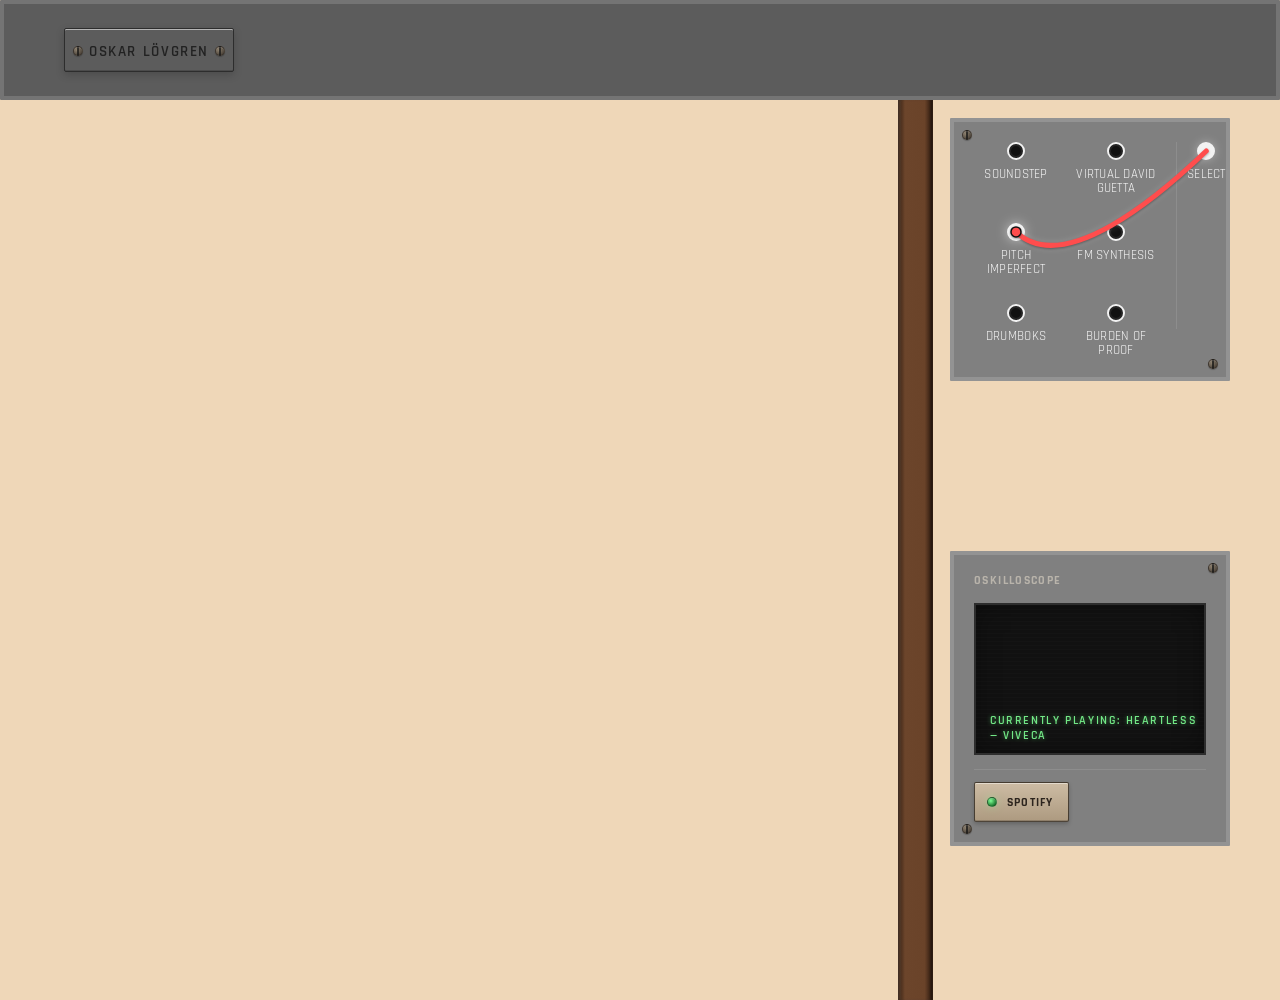
==== index.html @ c5f01907 "Initial website upload" ====
<!DOCTYPE html>
<html lang="en">
<head>
    <meta charset="UTF-8">
    <meta name="viewport" content="width=device-width, initial-scale=1.0">
    <title>New Website</title>
    <link rel="stylesheet" href="styles.css">
</head>


<body class="projects">


<nav class="navbar">
    <div class="navbar__container">
        <a id="navbar__logo" >Oskar Lövgren</a>


    </div>

    
</nav>

<div class="page page--projects">
    <div class="projects-panel">

        <div class="project-patchbay" data-active-project="pitch-imperfect">
            

            <div class="project-source">
                <div class="project-source__hole" id="project-source-hole"></div>
                <span class="project-source__label">Select</span>
            </div>

            <div class="project-jacks">

                <div class="project-jack" data-project="sound-step">
                    <div class="hole"></div>
                    <span class="project-jack__label">SoundStep</span>
                </div>

                <div class="project-jack" data-project="david-guetta">
                    <div class="hole"></div>
                    <span class="project-jack__label">Virtual David Guetta</span>
                </div>


                <div class="project-jack" data-project="pitch-imperfect">
                    <div class="hole"></div>
                    <span class="project-jack__label">Pitch Imperfect</span>
                </div>

                <div class="project-jack" data-project="fm-synthesis">
                    <div class="hole"></div>
                    <span class="project-jack__label">FM Synthesis</span>
                </div>

                <div class="project-jack" data-project="drumboks">
                    <div class="hole"></div>
                    <span class="project-jack__label">DRUMBOKS</span>
                </div>

                <div class="project-jack" data-project="burden-of-proof">
                    <div class="hole"></div>
                    <span class="project-jack__label">Burden of Proof</span>
                </div>


            </div>


            <svg id="project-cable-layer" class="project-cable-layer"></svg>
        </div>

        <aside class="scope-panel">
            <div class="scope-panel__label">Oskilloscope</div>
            <div class="scope-screen">
                <canvas id="scope-canvas" width="520" height="320"></canvas>
                <div class="scope-readout">
                    CURRENTLY PLAYING: HEARTLESS — VIVECA
                </div>
            </div>
            <div class="scope-controls">

            <a
                href="https://open.spotify.com/artist/2uYfZgbgpBFnJMlNnHCdLe?si=jZtJ1rQcSK-JJG_fZy48-Q"
                class="scope-switch"
                target="_blank"
                rel="noreferrer"
            >
                <span class="scope-switch__lamp"></span>
                <span class="scope-switch__text">Spotify</span>
            </a>
        </div>
        </aside>

        

        <div class="project-display" id="project-display">
            <div class="project-display__media" id="project-media"></div>

            <div class="project-display__text">
                <div class="project-display__eyebrow">ACTIVE MODULE</div>
                <div class="project__head" id="project-title"></div>
                <div class="project__head2" id="project-subtitle"></div>
                <h3 id="project-date"></h3>
                <h4 id="project-collab"></h4>
                <p id="project-description"></p>
                <div id="project-extra"></div>
            </div>
        </div>


        <div class="projects-divider" aria-hidden="true"></div>

    </div>
</div>
    

    <script src="app.js"></script>
</body>
</html>
---- styles.css ----
@import url('https://fonts.googleapis.com/css2?family=Roboto:ital,wdth,wght@0,75..100,100..900;1,75..100,100..900&display=swap');
@import url('https://fonts.googleapis.com/css2?family=Roboto:wght@300;400;500&family=Rajdhani:wght@400;500;600&display=swap');

/* =========================================================
   BASE
========================================================= */

* {
    box-sizing: border-box;
    margin: 0;
    padding: 0;
    font-family: 'Roboto', sans-serif;
    overscroll-behavior: none;
}

body,
.projects {
    margin: 0;
    padding: 0;
    min-height: 100vh;
    width: 100%;
    background: #efd7b8;
    background-size: cover;
    overflow-x: hidden;
    overflow-y: auto;
}

.fa-gem {
    margin-right: 0.5rem;
}

/* =========================================================
   SHARED TYPE / PAGE
========================================================= */

#navbar__logo,
.jack__label,
.music-link,
.project-source__label,
.project-jack__label,
.project-display__eyebrow,
.project__head,
.project__head2,
.project-display__text h3,
.home-kicker,
.home-title,
.status-screen__label,
.status-key,
.status-value,
.about-copy h1,
.about-copy h2,
.scope-panel__label,
.scope-readout,
.scope-controls__label,
.scope-switch__text {
    font-family: 'Rajdhani', sans-serif;
    text-transform: uppercase;
    letter-spacing: 0.06em;
}

.page {
    position: relative;
    min-height: 100vh;
    width: 100vw;
    will-change: transform;
    transition: transform 0.5s ease-in-out;
}

.page.enter-from-left {
    transform: translateX(-100vw);
}

.page.enter-from-right {
    transform: translateX(100vw);
}

.page.enter-active {
    transform: translateX(0);
}

.page.exit-to-left {
    transform: translateX(-100vw);
}

.page.exit-to-right {
    transform: translateX(100vw);
}

/* =========================================================
   SHARED HARDWARE PANEL DETAILS
========================================================= */

.status-screen,
.scope-panel,
.project-display,
.project-patchbay,
.patchbay,
.navbar__container {
    background: grey;
    border: 4px solid rgba(255,255,255,0.15);
    border-radius: 1px;
}

.status-screen::before,
.status-screen::after,
.scope-panel::before,
.scope-panel::after,
.project-display::before,
.project-display::after,
.project-patchbay::before,
.project-patchbay::after,
.patchbay::before,
.patchbay::after,
#navbar__logo::before,
#navbar__logo::after {
    content: "";
    position: absolute;
    width: 8px;
    height: 8px;
    border-radius: 50%;
    background:
        linear-gradient(90deg, transparent 42%, rgba(20,20,20,0.75) 42%, rgba(20,20,20,0.75) 58%, transparent 58%),
        radial-gradient(circle at 35% 35%, #8e826f, #4f463c 72%);
    border: 1px solid rgba(30,24,18,0.45);
    box-shadow:
        inset 0 1px 1px rgba(255,255,255,0.18),
        0 1px 1px rgba(0,0,0,0.25);
}

/* =========================================================
   MAIN / HOME
========================================================= */

.main {
    width: 100%;
    display: flex;
    justify-content: center;
}

.main__home {
    display: grid;
    grid-template-columns: 1.2fr 0.9fr;
    align-items: center;
    gap: 40px;
    margin: 0 auto;
    height: calc(100vh - 100px);
    width: 100%;
    max-width: 1300px;
    padding: 140px 50px 40px 50px;
    color: #f1e7d5;
}

.home-copy {
    max-width: 620px;
}

.home-kicker {
    margin-bottom: 0.8rem;
    font-size: 0.82rem;
    line-height: 1;
    font-weight: 600;
    letter-spacing: 0.12em;
    color: rgba(241,231,213,0.62);
}

.home-title {
    max-width: 11ch;
    font-size: 4.2rem;
    line-height: 0.95;
    font-weight: 600;
    letter-spacing: 0.01em;
    color: #f1e7d5;
}

.home-text {
    margin-top: 1.25rem;
    max-width: 52ch;
    font-size: 1rem;
    line-height: 1.7;
    color: rgba(241,231,213,0.88);
}

/* =========================================================
   STATUS SCREEN
========================================================= */

.status-screen {
    position: relative;
    padding: 20px;
}

.status-screen::before {
    top: 8px;
    right: 8px;
}

.status-screen::after {
    bottom: 8px;
    left: 8px;
}

.status-screen__label {
    margin-bottom: 1rem;
    font-size: 0.72rem;
    line-height: 1;
    font-weight: 700;
    letter-spacing: 0.12em;
    color: rgba(241,231,213,0.5);
}

.status-screen__display {
    position: relative;
    overflow: hidden;
    background: rgba(17,17,17,0.88);
    border: 2px solid rgba(255,255,255,0.12);
    padding: 14px 16px 12px 16px;
}

.status-screen__display::before {
    content: "";
    position: absolute;
    inset: 0;
    pointer-events: none;
    background: repeating-linear-gradient(
        to bottom,
        rgba(255,255,255,0.045) 0px,
        rgba(255,255,255,0.045) 1px,
        transparent 1px,
        transparent 4px
    );
    opacity: 0.35;
}

.status-screen__display::after {
    content: "";
    position: absolute;
    left: 0;
    right: 0;
    top: -30%;
    height: 30%;
    pointer-events: none;
    background: linear-gradient(
        to bottom,
        rgba(125,255,147,0) 0%,
        rgba(125,255,147,0.06) 45%,
        rgba(255,255,255,0.11) 50%,
        rgba(125,255,147,0.06) 55%,
        rgba(125,255,147,0) 100%
    );
    animation: statusScan 4.2s linear infinite;
    mix-blend-mode: screen;
}

.status-row {
    display: grid;
    grid-template-columns: 105px 1fr;
    gap: 14px;
    padding: 0.72rem 0;
    border-bottom: 1px solid rgba(255,255,255,0.08);
}

.status-row:last-child {
    border-bottom: none;
}

.status-key {
    font-size: 0.76rem;
    font-weight: 600;
    letter-spacing: 0.1em;
    color: rgba(241,231,213,0.45);
}

.status-value {
    font-size: 0.92rem;
    font-weight: 500;
    letter-spacing: 0.05em;
    color: rgba(241,231,213,0.9);
}

.status-value--live {
    position: relative;
    padding-left: 16px;
}

.status-value--live::before {
    content: "";
    position: absolute;
    left: 0;
    top: 50%;
    transform: translateY(-50%);
    width: 8px;
    height: 8px;
    border-radius: 50%;
    background: #7dff93;
    box-shadow: 0 0 8px rgba(125,255,147,0.5);
}

@keyframes statusScan {
    from { transform: translateY(-140%); }
    to { transform: translateY(520%); }
}

/* =========================================================
   ABOUT / SCOPE
========================================================= */

.about-layout {
    align-items: center;
    gap: 40px;
}

.about-copy h1 {
    margin-bottom: 0.8rem;
    font-size: 0.82rem;
    line-height: 1;
    font-weight: 700;
    letter-spacing: 0.12em;
    color: rgba(241,231,213,0.5);
}

.about-copy h2 {
    margin-bottom: 1.2rem;
    font-size: 3.6rem;
    line-height: 0.95;
    font-weight: 600;
    letter-spacing: 0.01em;
    color: #f1e7d5;
}

.about-copy p {
    max-width: 54ch;
    margin-bottom: 1rem;
    font-size: 1rem;
    line-height: 1.7;
    color: rgba(241,231,213,0.88);
}

.scope-panel {
    position: relative;
    width: 100%;
    max-width: 560px;
    padding: 20px;
}

.scope-panel::before {
    top: 8px;
    right: 8px;
}

.scope-panel::after {
    bottom: 8px;
    left: 8px;
}

.scope-panel__label {
    margin-bottom: 1rem;
    font-size: 0.72rem;
    line-height: 1;
    font-weight: 700;
    letter-spacing: 0.12em;
    color: rgba(241,231,213,0.5);
}

.scope-screen {
    position: relative;
    overflow: hidden;
    background: #111;
    border: 2px solid rgba(255,255,255,0.12);
    padding: 10px;
    box-shadow: inset 0 0 24px rgba(0,0,0,0.35);
}

.scope-screen::before {
    content: "";
    position: absolute;
    inset: 0;
    pointer-events: none;
    background: repeating-linear-gradient(
        to bottom,
        rgba(255,255,255,0.04) 0px,
        rgba(255,255,255,0.04) 1px,
        transparent 1px,
        transparent 4px
    );
    opacity: 0.3;
}

#scope-canvas {
    display: block;
    width: 100%;
    height: auto;
}

.scope-readout {
    position: absolute;
    left: 14px;
    bottom: 10px;
    z-index: 3;
    font-size: 0.72rem;
    font-weight: 600;
    letter-spacing: 0.14em;
    color: #7dff93;
    text-shadow:
        0 0 4px rgba(125,255,147,0.45),
        0 0 10px rgba(125,255,147,0.18);
    opacity: 0.9;
}

.scope-controls {
    margin-top: 14px;
    padding-top: 12px;
    border-top: 1px solid rgba(255,255,255,0.10);
}

.scope-controls__label {
    margin-bottom: 10px;
    font-size: 0.68rem;
    font-weight: 700;
    letter-spacing: 0.12em;
    color: rgba(241,231,213,0.45);
}

.scope-switch {
    display: inline-flex;
    align-items: center;
    gap: 10px;
    min-height: 40px;
    padding: 10px 14px 9px 12px;
    text-decoration: none;
    background: linear-gradient(180deg, #cdbca4 0%, #ad9a80 100%);
    border: 1px solid rgba(35,28,22,0.75);
    border-radius: 2px;
    box-shadow:
        inset 0 1px 0 rgba(255,255,255,0.45),
        inset 0 -1px 0 rgba(0,0,0,0.18),
        0 2px 4px rgba(0,0,0,0.22);
    color: #2c241d;
    transition: transform 0.08s ease, box-shadow 0.08s ease;
}

.scope-switch:hover {
    transform: translateY(1px);
    box-shadow:
        inset 0 1px 0 rgba(255,255,255,0.35),
        inset 0 -1px 0 rgba(0,0,0,0.18),
        0 1px 2px rgba(0,0,0,0.18);
}

.scope-switch__lamp {
    width: 10px;
    height: 10px;
    border-radius: 50%;
    background: radial-gradient(circle at 35% 35%, #7dff93, #1b7a2f 72%);
    border: 1px solid rgba(20,20,20,0.35);
    box-shadow:
        inset 0 1px 1px rgba(255,255,255,0.22),
        0 0 8px rgba(125,255,147,0.35);
}

.scope-switch__text {
    font-size: 0.78rem;
    font-weight: 700;
    letter-spacing: 0.1em;
}

/* =========================================================
   GENERIC CONTENT CONTAINERS
========================================================= */

.main__container {
    display: grid;
    grid-template-columns: 1fr 1fr;
    align-content: center;
    margin: 0 auto;
    width: 100%;
    max-width: 1300px;
    height: 90vh;
    padding: 0 50px;
    background-color: rgba(19,19,19,0);
}

.video__container {
    width: 400px;
    height: 225px;
    margin-bottom: 1rem;
}

.img__container {
    width: 500px;
    height: 275px;
    margin-bottom: 1rem;
}

/* =========================================================
   NAVBAR
========================================================= */

.navbar {
    position: fixed;
    top: 0;
    left: 0;
    width: 100%;
    height: 100px;
    background: transparent;
    display: flex;
    justify-content: center;
    align-items: center;
    z-index: 999;
}

.navbar__container {
    position: relative;
    display: flex;
    justify-content: space-between;
    align-items: center;
    width: 100%;
    max-width: 100%;
    height: 100px;
    margin: 0 auto;
    padding: 0 60px;
    z-index: 2;
    background-color: #5c5c5c;
}

#navbar__logo {
    position: relative;
    display: inline-flex;
    align-items: center;
    justify-content: center;
    min-height: 44px;
    padding: 10px 24px 8px 24px;
    text-decoration: none;
    cursor: pointer;
    font-size: 0.92rem;
    font-weight: 600;
    letter-spacing: 0.11em;
    color: #a5a5a5;
    -webkit-text-fill-color: #222;
    border: 1px solid rgba(20,20,20,0.65);
    border-radius: 2px;
    box-shadow:
        inset 0 1px 0 rgba(255,255,255,0.55),
        inset 0 -1px 0 rgba(0,0,0,0.18),
        0 3px 8px rgba(0,0,0,0.18);
}

#navbar__logo::before {
    left: 8px;
}

#navbar__logo::after {
    right: 8px;
}

.patchbay {
    position: relative;
    z-index: 1;
    display: grid;
    grid-auto-flow: column;
    grid-auto-columns: minmax(64px, auto);
    align-items: start;
    gap: 22px;
    padding: 16px 18px 14px 18px;
}

.patchbay::before {
    top: 8px;
    right: 8px;
}

.patchbay::after {
    bottom: 8px;
    left: 8px;
}

.jack {
    display: flex;
    flex-direction: column;
    align-items: center;
    gap: 8px;
    min-width: 64px;
    user-select: none;
}

.hole {
    position: relative;
    z-index: 3;
    width: 18px;
    height: 18px;
    border-radius: 50%;
    background: #111;
    border: 2px solid #f2f2f2;
    box-shadow: inset 0 0 0 2px rgba(255,255,255,0.08);
    cursor: crosshair;
}

.jack.current .hole {
    background: #f2f2f2;
    box-shadow: 0 0 10px rgba(255,255,255,0.4);
}

.jack.target-hover .hole {
    box-shadow: 0 0 12px rgba(255,255,255,0.75);
}

.jack__label {
    position: relative;
    z-index: 3;
    color: rgba(255,255,255,0.92);
    font-size: 0.82rem;
    line-height: 1.1;
    text-align: center;
    letter-spacing: 0.02em;
    cursor: pointer;
    text-decoration: none;
}

.music-link {
    position: relative;
    z-index: 4;
    display: flex;
    flex-direction: column;
    align-items: center;
    justify-content: center;
    gap: 8px;
    min-width: 64px;
    margin-left: 4px;
    padding-top: 2px;
    padding-left: 18px;
    color: rgba(255,255,255,0.92);
    text-decoration: none;
    font-size: 0.82rem;
    line-height: 1.1;
    letter-spacing: 0.02em;
    border-left: 1px solid rgba(255,255,255,0.1);
}

.music-link__label {
    letter-spacing: 0.06em;
    color: rgba(255,255,255,0.92);
}

.music-link__switch {
    width: 14px;
    height: 14px;
    border-radius: 50%;
    background: radial-gradient(circle at 35% 35%, #5a5a5a, #1f1f1f 72%);
    border: 1px solid rgba(255,255,255,0.14);
    box-shadow:
        inset 0 1px 1px rgba(255,255,255,0.18),
        0 1px 2px rgba(0,0,0,0.35);
}

.music-link:hover .music-link__switch {
    background: radial-gradient(circle at 35% 35%, #7dff93, #1b7a2f 72%);
    box-shadow:
        inset 0 1px 1px rgba(255,255,255,0.22),
        0 0 8px rgba(125,255,147,0.45),
        0 1px 2px rgba(0,0,0,0.35);
}

/* =========================================================
   CABLES
========================================================= */

.cable-layer,
.project-cable-layer {
    position: absolute;
    inset: 0;
    width: 100%;
    height: 100%;
    pointer-events: none;
    overflow: visible;
    z-index: 6;
}

.cable-path {
    fill: none;
    stroke-width: 5;
    stroke-linecap: round;
    filter:
        drop-shadow(0 1px 1px rgba(0,0,0,0.35))
        drop-shadow(0 0 3px rgba(255,255,255,0.18));
}

.cable-plug {
    stroke: #111;
    stroke-width: 1.5;
    filter:
        drop-shadow(0 1px 1px rgba(0,0,0,0.35))
        drop-shadow(0 0 2px rgba(255,255,255,0.18));
}

/* =========================================================
   PROJECTS PAGE
========================================================= */

.page--projects {
    width: 100%;
    height: calc(100vh - 100px);
    margin-top: 100px;
    display: flex;
    align-items: start;
    justify-content: center;
}

.projects-panel {
    width: 100%;
    max-width: 1300px;
    height: 100%;
    padding: 0 50px;
    display: grid;
    grid-template-columns: 1fr 18px 18px 34px 280px;
    row-gap: 10px;
    align-items: start;
}

.project-display {
    position: relative;
    grid-column: 1;
    grid-row: 1 / span 2;
    min-height: 0;
    display: grid;
    grid-template-columns: 1fr 1fr;
    gap: 40px;
    align-items: start;
    margin-top: 40px;
    padding: 24px 24px 20px 24px;
}

.project-display::before {
    top: 8px;
    right: 8px;
}

.project-display::after {
    bottom: 8px;
    left: 8px;
}

.projects-divider {
    grid-column: 3;
    grid-row: 1 / span 2;
    align-self: stretch;
    width: 35px;
    min-height: 100%;
    background: linear-gradient(
        90deg,
        #3b2416 0%,
        #6c452b 18%,
        #6a4329 78%,
        #2d1a10 100%
    );
    border-left: 1px solid rgba(255,255,255,0.08);
    border-right: 1px solid rgba(0,0,0,0.28);
    box-shadow:
        inset 2px 0 2px rgba(255,255,255,0.06),
        inset -2px 0 2px rgba(0,0,0,0.18);
}

.project-patchbay {
    position: relative;
    grid-column: 5;
    grid-row: 1;
    justify-self: end;
    align-self: start;
    width: 100%;
    max-width: 280px;
    min-height: 0;
    margin-top: 18px;
    padding: 20px 18px 18px 22px;
    display: grid;
    grid-template-columns: 1fr auto;
    gap: 20px;
}

.project-patchbay::before {
    top: 8px;
    left: 8px;
}

.project-patchbay::after {
    bottom: 8px;
    right: 8px;
}

.scope-panel {
    grid-column: 5;
    grid-row: 2;
    justify-self: end;
    align-self: start;
    width: 100%;
    max-width: 280px;
    margin-top: 6px;
}

.project-display__media {
    width: 100%;
    min-height: 0;
    display: flex;
    align-items: start;
}

.project-display__media iframe,
.project-display__media img {
    width: 100%;
    height: 280px;
    object-fit: cover;
    border: 2px solid rgba(255,255,255,0.12);
    background: #111;
}

.project-display__eyebrow {
    margin-bottom: 0.8rem;
    font-size: 0.72rem;
    line-height: 1;
    font-weight: 700;
    letter-spacing: 0.12em;
    color: rgba(241,231,213,0.5);
}

.project__head {
    font-size: 2.6rem;
    line-height: 1;
    font-weight: 600;
    letter-spacing: 0.01em;
    color: #f1e7d5;
}

.project__head2 {
    margin-top: 0.45rem;
    font-size: 1rem;
    font-weight: 500;
    letter-spacing: 0.08em;
    color: rgba(241,231,213,0.62);
}

.project-display__text h3 {
    margin-top: 1.25rem;
    font-size: 0.78rem;
    line-height: 1.2;
    font-weight: 600;
    letter-spacing: 0.08em;
    color: rgba(241,231,213,0.52);
}

.project-display__text h4 {
    margin-top: 0.35rem;
    margin-bottom: 1.2rem;
    font-size: 0.9rem;
    line-height: 1.35;
    font-weight: 400;
    color: rgba(241,231,213,0.72);
}

.project-display__text p,
#project-extra p {
    max-width: 48ch;
    margin-bottom: 1rem;
    font-size: 0.98rem;
    line-height: 1.65;
    font-weight: 400;
    color: rgba(241,231,213,0.88);
}

.project-display__text audio {
    width: 100%;
    max-width: 320px;
    margin-top: 1rem;
}

.project-fade {
    opacity: 0;
    transition: opacity 0.08s linear;
}

.project-fade.project-fade--in {
    opacity: 1;
}

.project-source {
    grid-column: 2;
    grid-row: 1;
    justify-self: end;
    display: flex;
    flex-direction: column;
    align-items: center;
    gap: 8px;
    margin-bottom: 30px;
    padding-left: 10px;
    border-left: 1px solid rgba(255,255,255,0.1);
}

.project-source__hole {
    position: relative;
    z-index: 3;
    width: 18px;
    height: 18px;
    border-radius: 50%;
    background: #f2f2f2;
    border: 2px solid #f2f2f2;
    box-shadow: 0 0 10px rgba(255,255,255,0.35);
    cursor: crosshair;
}

.project-source__label,
.project-jack__label {
    position: relative;
    z-index: 3;
    color: rgba(255,255,255,0.92);
    font-size: 0.82rem;
    line-height: 1.1;
    text-align: center;
    letter-spacing: 0.02em;
    cursor: pointer;
}

.project-jacks {
    grid-column: 1;
    display: grid;
    grid-template-columns: repeat(2, minmax(80px, 1fr));
    gap: 26px 20px;
    align-items: start;
    justify-items: center;
}

.project-jack {
    display: flex;
    flex-direction: column;
    align-items: center;
    gap: 8px;
    color: white;
    user-select: none;
}

.project-jack .hole {
    width: 18px;
    height: 18px;
    border-radius: 50%;
    background: #111;
    border: 2px solid #f2f2f2;
    box-shadow: inset 0 0 0 2px rgba(255,255,255,0.08);
    cursor: crosshair;
    position: relative;
    z-index: 3;
}

.project-jack.active .hole {
    background: #f2f2f2;
    box-shadow: 0 0 12px rgba(255,255,255,0.5);
}

.project-jack.target-hover .hole {
    box-shadow: 0 0 14px rgba(255,255,255,0.8);
}

/* =========================================================
   RESPONSIVE
========================================================= */

@media screen and (max-width: 960px) {
    .main__home {
        grid-template-columns: 1fr;
        gap: 24px;
        padding: 140px 20px 30px 20px;
    }

    .home-title {
        font-size: 3rem;
    }

    .about-layout {
        grid-template-columns: 1fr;
    }

    .about-copy h2 {
        font-size: 2.8rem;
    }

    .scope-panel {
        max-width: none;
    }

    .navbar {
        height: auto;
        padding: 14px 0;
    }

    .navbar__container {
        height: auto;
        padding: 0 20px;
        gap: 16px;
        flex-direction: column;
        align-items: flex-start;
    }

    #navbar__logo {
        padding: 0;
    }

    .patchbay {
        width: 100%;
        grid-auto-flow: row;
        grid-template-columns: repeat(4, minmax(0, 1fr));
        grid-auto-columns: unset;
        justify-content: stretch;
        align-items: stretch;
        overflow: visible;
        padding: 12px;
        gap: 12px;
    }

    .jack,
    .music-link {
        min-width: 0;
        width: 100%;
        padding: 10px 8px;
        border: 1px solid rgba(255,255,255,0.10);
        background: rgba(0,0,0,0.08);
    }

    .hole {
        cursor: pointer;
    }

    .music-link {
        border-left: 1px solid rgba(255,255,255,0.10);
        margin-left: 0;
        padding-left: 8px;
    }

    .cable-layer,
    .project-cable-layer {
        display: none;
    }

    .projects-panel {
        grid-template-columns: 1fr;
        gap: 30px;
    }

    .projects-divider {
        display: none;
    }

    .project-patchbay {
        grid-column: auto;
        grid-row: 1;
        width: 100%;
        max-width: none;
        margin-top: 12px;
        grid-template-columns: 1fr;
        gap: 18px;
    }

    .project-source {
        display: none;
    }

    .project-jacks {
        width: 100%;
        grid-template-columns: repeat(2, minmax(0, 1fr));
        gap: 16px 14px;
    }

    .project-jack {
        width: 100%;
        padding: 10px 8px;
        border: 1px solid rgba(255,255,255,0.10);
        background: rgba(0,0,0,0.08);
    }

    .scope-panel {
        grid-column: auto;
        grid-row: 2;
        width: 100%;
        max-width: none;
        margin-top: 0;
    }

    .project-display {
        grid-column: auto;
        grid-row: 3;
        grid-template-columns: 1fr;
        margin-top: 0;
    }
}

@media screen and (max-width: 640px) {
    .home-title {
        font-size: 2.4rem;
    }

    .status-row {
        grid-template-columns: 1fr;
        gap: 4px;
    }
}
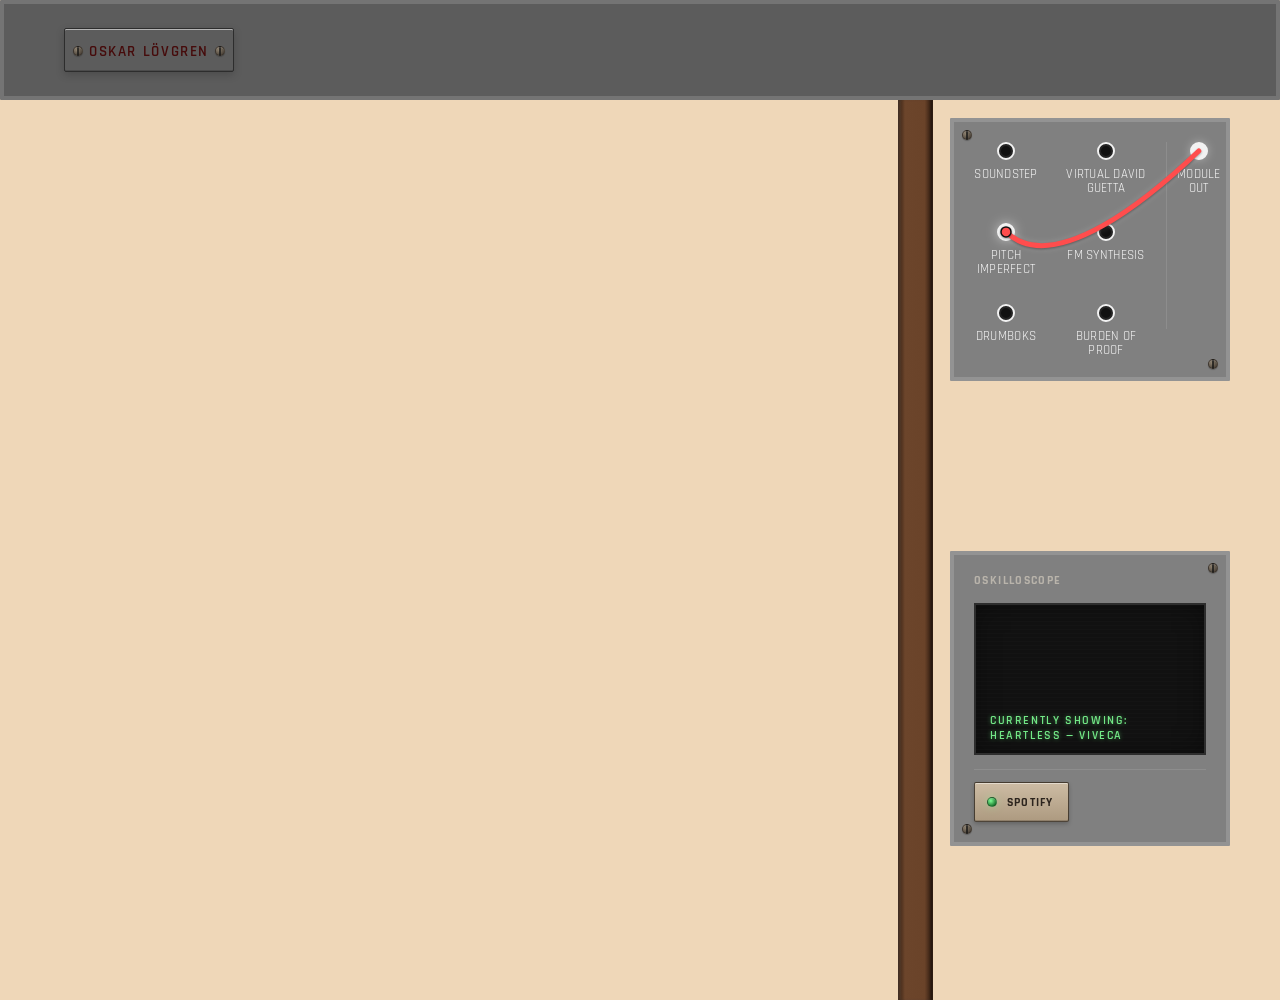
==== commit aad32def: "stylefixes" ====
--- a/index.html
+++ b/index.html
@@ -29,7 +29,7 @@
 
             <div class="project-source">
                 <div class="project-source__hole" id="project-source-hole"></div>
-                <span class="project-source__label">Select</span>
+                <span class="project-source__label">Module Out</span>
             </div>
 
             <div class="project-jacks">
@@ -77,7 +77,7 @@
             <div class="scope-screen">
                 <canvas id="scope-canvas" width="520" height="320"></canvas>
                 <div class="scope-readout">
-                    CURRENTLY PLAYING: HEARTLESS — VIVECA
+                    CURRENTLY SHOWING: HEARTLESS — VIVECA
                 </div>
             </div>
             <div class="scope-controls">
--- a/styles.css
+++ b/styles.css
@@ -534,8 +534,8 @@
     font-size: 0.92rem;
     font-weight: 600;
     letter-spacing: 0.11em;
-    color: #a5a5a5;
-    -webkit-text-fill-color: #222;
+    color: #a40d0d;
+    -webkit-text-fill-color: #460b0b;
     border: 1px solid rgba(20,20,20,0.65);
     border-radius: 2px;
     box-shadow:
@@ -765,10 +765,10 @@
     justify-self: end;
     align-self: start;
     width: 100%;
-    max-width: 280px;
+    max-width: 305px;
     min-height: 0;
     margin-top: 18px;
-    padding: 20px 18px 18px 22px;
+    padding: 20px 30px 18px 12px;
     display: grid;
     grid-template-columns: 1fr auto;
     gap: 20px;
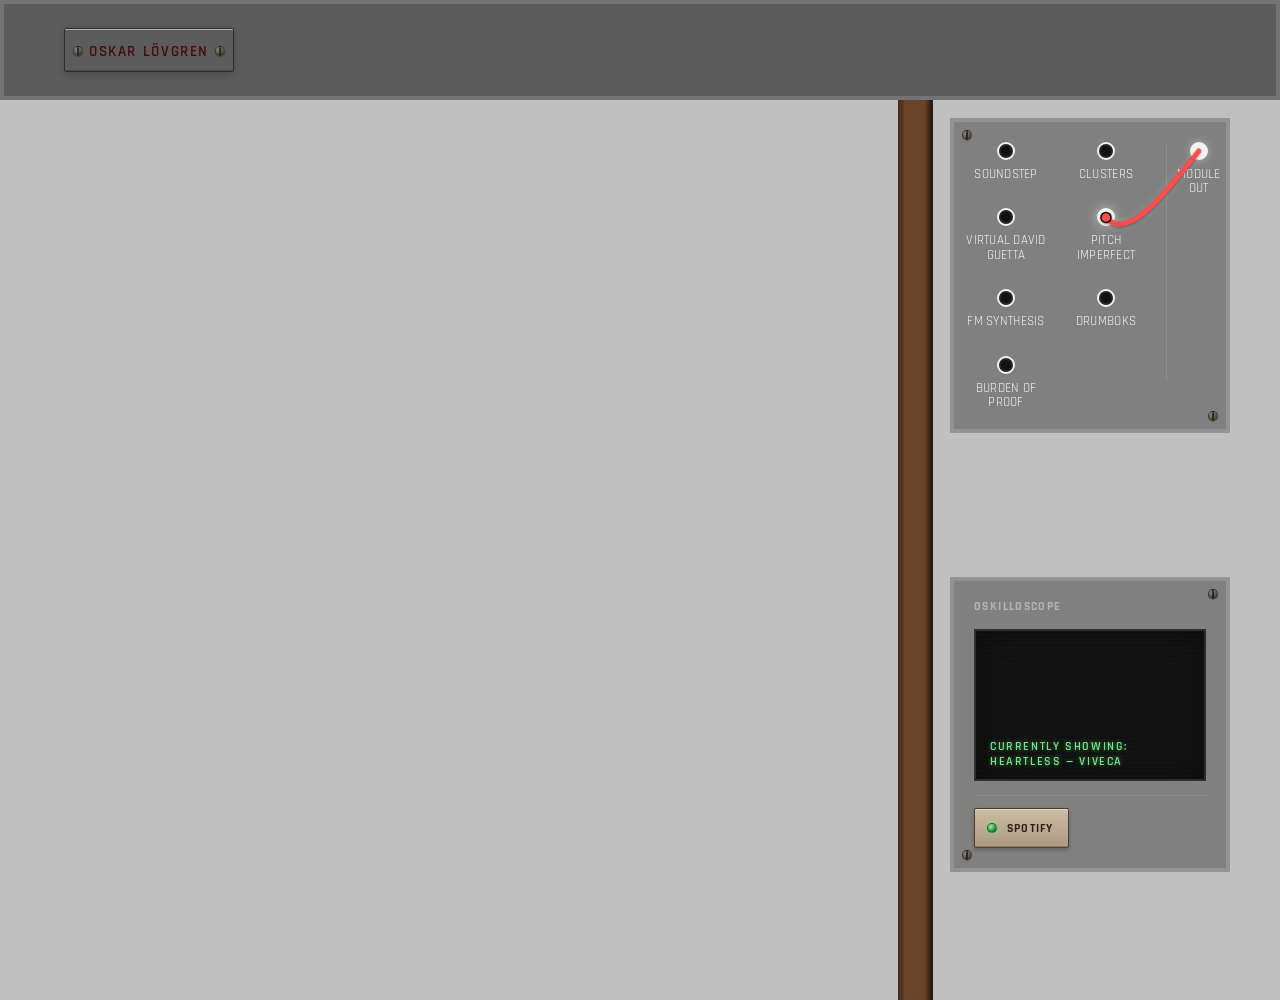
==== commit 90b05ee9: "cluster project" ====
--- a/index.html
+++ b/index.html
@@ -3,7 +3,7 @@
 <head>
     <meta charset="UTF-8">
     <meta name="viewport" content="width=device-width, initial-scale=1.0">
-    <title>New Website</title>
+    <title>Oskar Lövgren</title>
     <link rel="stylesheet" href="styles.css">
 </head>
 
@@ -37,6 +37,11 @@
                 <div class="project-jack" data-project="sound-step">
                     <div class="hole"></div>
                     <span class="project-jack__label">SoundStep</span>
+                </div>
+
+                <div class="project-jack" data-project="clusters">
+                    <div class="hole"></div>
+                    <span class="project-jack__label">Clusters</span>
                 </div>
 
                 <div class="project-jack" data-project="david-guetta">
--- a/styles.css
+++ b/styles.css
@@ -2,7 +2,7 @@
 @import url('https://fonts.googleapis.com/css2?family=Roboto:wght@300;400;500&family=Rajdhani:wght@400;500;600&display=swap');
 
 /* =========================================================
-   BASE
+   BASE #efd7b8
 ========================================================= */
 
 * {
@@ -19,7 +19,7 @@
     padding: 0;
     min-height: 100vh;
     width: 100%;
-    background: #efd7b8;
+    background: rgb(193, 192, 192);
     background-size: cover;
     overflow-x: hidden;
     overflow-y: auto;
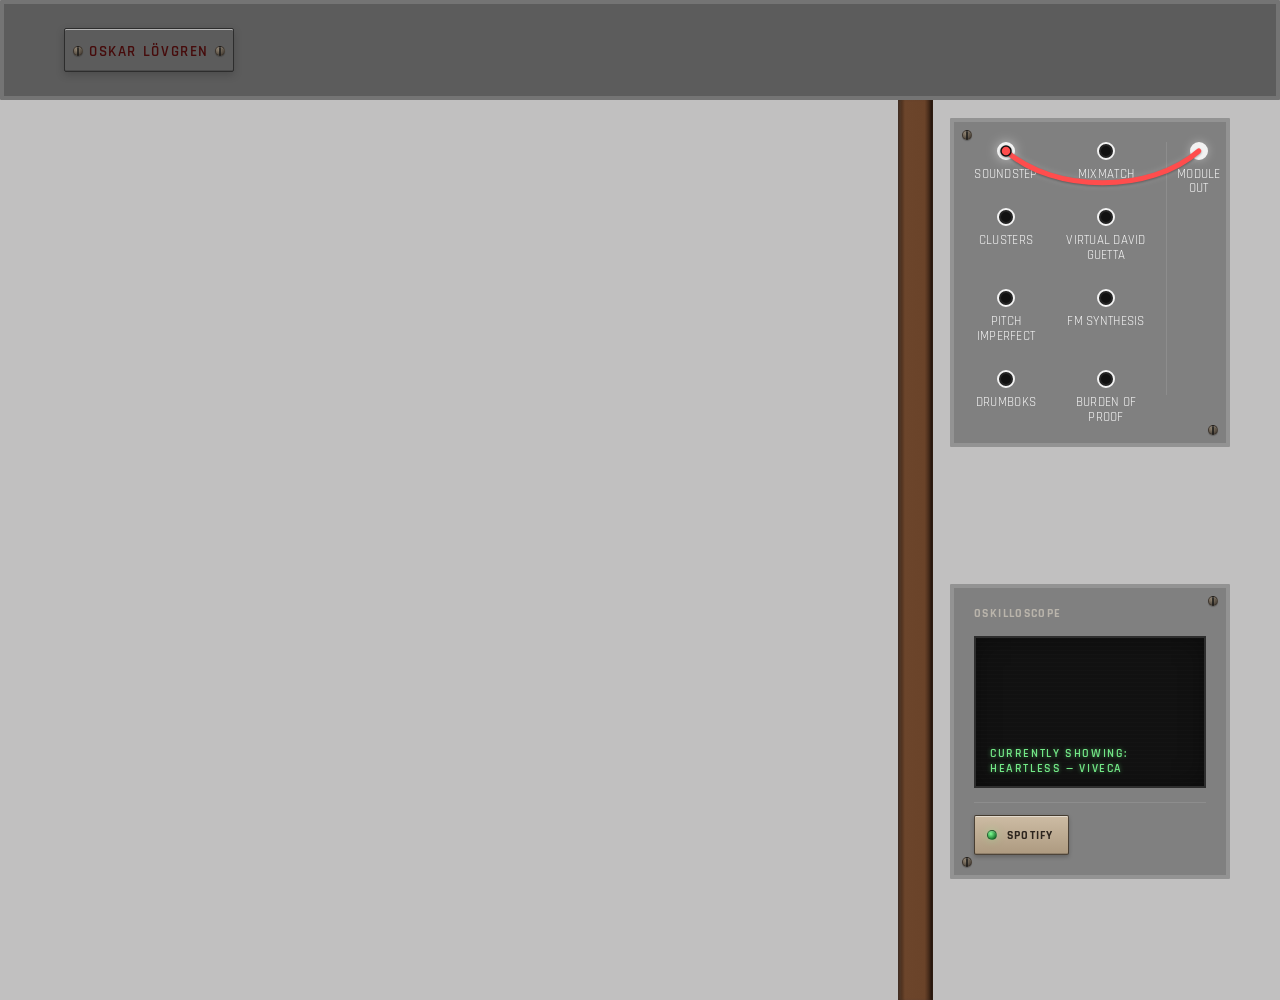
==== commit 05b255a9: "projects update" ====
--- a/index.html
+++ b/index.html
@@ -24,7 +24,7 @@
 <div class="page page--projects">
     <div class="projects-panel">
 
-        <div class="project-patchbay" data-active-project="pitch-imperfect">
+        <div class="project-patchbay" data-active-project="sound-step">
             
 
             <div class="project-source">
@@ -37,6 +37,11 @@
                 <div class="project-jack" data-project="sound-step">
                     <div class="hole"></div>
                     <span class="project-jack__label">SoundStep</span>
+                </div>
+
+                <div class="project-jack" data-project="mixmatch">
+                    <div class="hole"></div>
+                    <span class="project-jack__label">MixMatch</span>
                 </div>
 
                 <div class="project-jack" data-project="clusters">
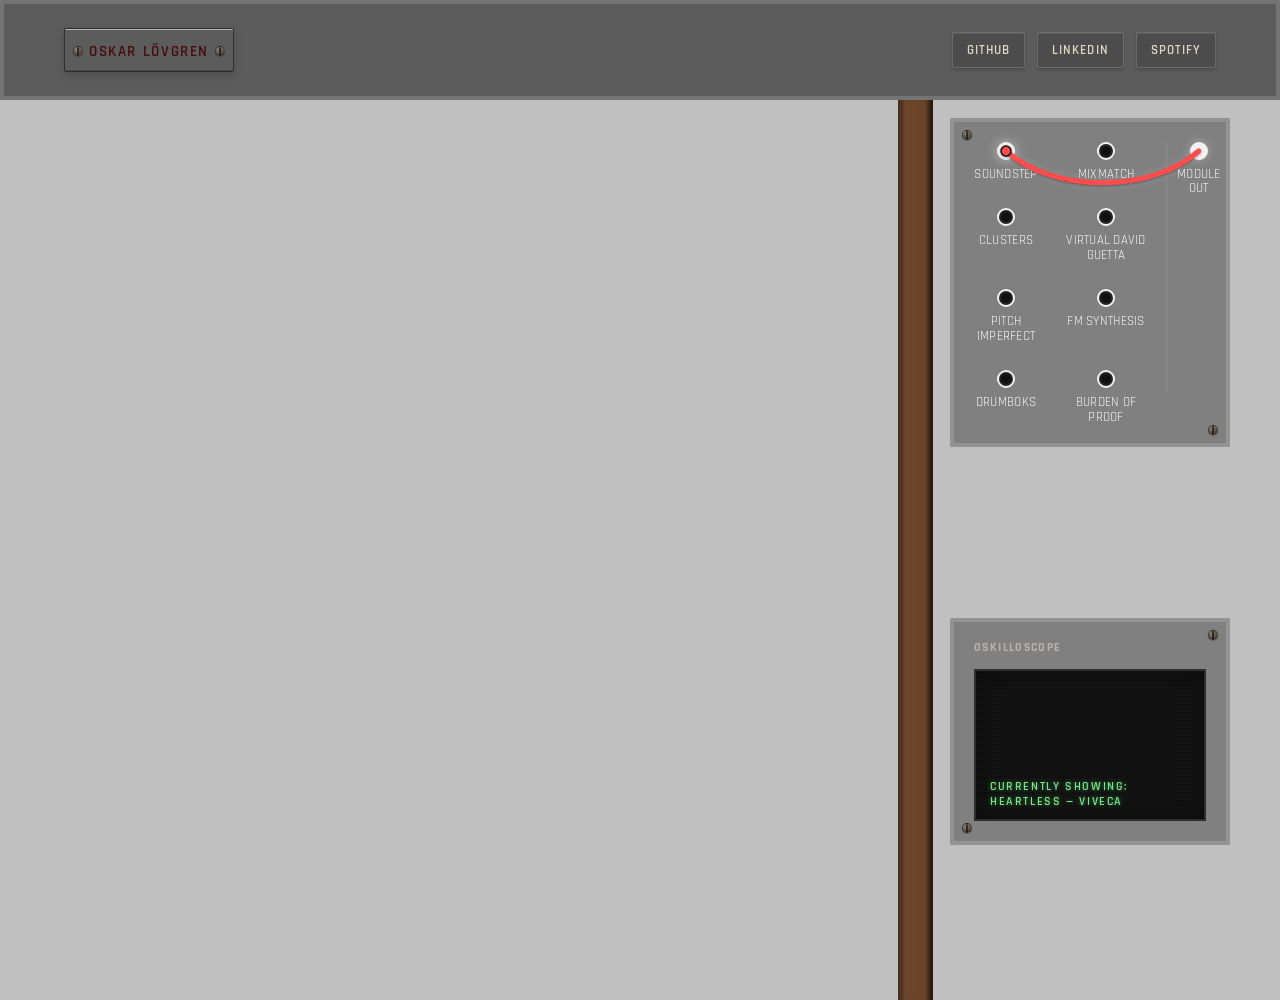
==== commit e99ea94c: "navbar update" ====
--- a/index.html
+++ b/index.html
@@ -13,12 +13,28 @@
 
 <nav class="navbar">
     <div class="navbar__container">
-        <a id="navbar__logo" >Oskar Lövgren</a>
+        <a id="navbar__logo" href="index.html">Oskar Lövgren</a>
 
+        <div class="navbar__links">
+            <a href="https://github.com/oskarlov"
+               target="_blank"
+               rel="noopener noreferrer">
+                GitHub
+            </a>
 
+            <a href="https://www.linkedin.com/in/oskar-l%C3%B6vgren-48bb7a233"
+               target="_blank"
+               rel="noopener noreferrer">
+                LinkedIn
+            </a>
+
+            <a href="YOUR-SPOTIFY-LINK"
+               target="_blank"
+               rel="noopener noreferrer">
+                Spotify
+            </a>
+        </div>
     </div>
-
-    
 </nav>
 
 <div class="page page--projects">
@@ -90,18 +106,7 @@
                     CURRENTLY SHOWING: HEARTLESS — VIVECA
                 </div>
             </div>
-            <div class="scope-controls">
-
-            <a
-                href="https://open.spotify.com/artist/2uYfZgbgpBFnJMlNnHCdLe?si=jZtJ1rQcSK-JJG_fZy48-Q"
-                class="scope-switch"
-                target="_blank"
-                rel="noreferrer"
-            >
-                <span class="scope-switch__lamp"></span>
-                <span class="scope-switch__text">Spotify</span>
-            </a>
-        </div>
+            
         </aside>
 
         
--- a/styles.css
+++ b/styles.css
@@ -36,6 +36,7 @@
 #navbar__logo,
 .jack__label,
 .music-link,
+.navbar__links a,
 .project-source__label,
 .project-jack__label,
 .project-display__eyebrow,
@@ -552,6 +553,49 @@
     right: 8px;
 }
 
+.navbar__links {
+    display: flex;
+    align-items: center;
+    gap: 12px;
+}
+
+.navbar__links a {
+    display: inline-flex;
+    align-items: center;
+    justify-content: center;
+
+    min-height: 36px;
+    padding: 7px 14px 6px;
+
+    font-family: 'Rajdhani', sans-serif;
+    font-size: 0.82rem;
+    font-weight: 600;
+    letter-spacing: 0.08em;
+    text-transform: uppercase;
+
+    color: rgba(241,231,213,0.9);
+    text-decoration: none;
+
+    background: rgba(30,30,30,0.25);
+    border: 1px solid rgba(255,255,255,0.18);
+    border-radius: 2px;
+
+    box-shadow:
+        inset 0 1px 0 rgba(255,255,255,0.10),
+        0 2px 3px rgba(0,0,0,0.18);
+
+    transition:
+        background 0.15s ease,
+        transform 0.08s ease;
+}
+
+.navbar__links a:hover {
+    background: rgba(125,255,147,0.12);
+    color: #7dff93;
+    transform: translateY(1px);
+}
+
+
 .patchbay {
     position: relative;
     z-index: 1;
@@ -994,9 +1038,17 @@
         align-items: flex-start;
     }
 
-    #navbar__logo {
-        padding: 0;
-    }
+    .navbar__links {
+        width: 100%;
+        flex-wrap: wrap;
+        gap: 8px;
+    }
+
+    .navbar__links a {
+        padding: 6px 10px;
+        font-size: 0.76rem;
+    }
+    
 
     .patchbay {
         width: 100%;
